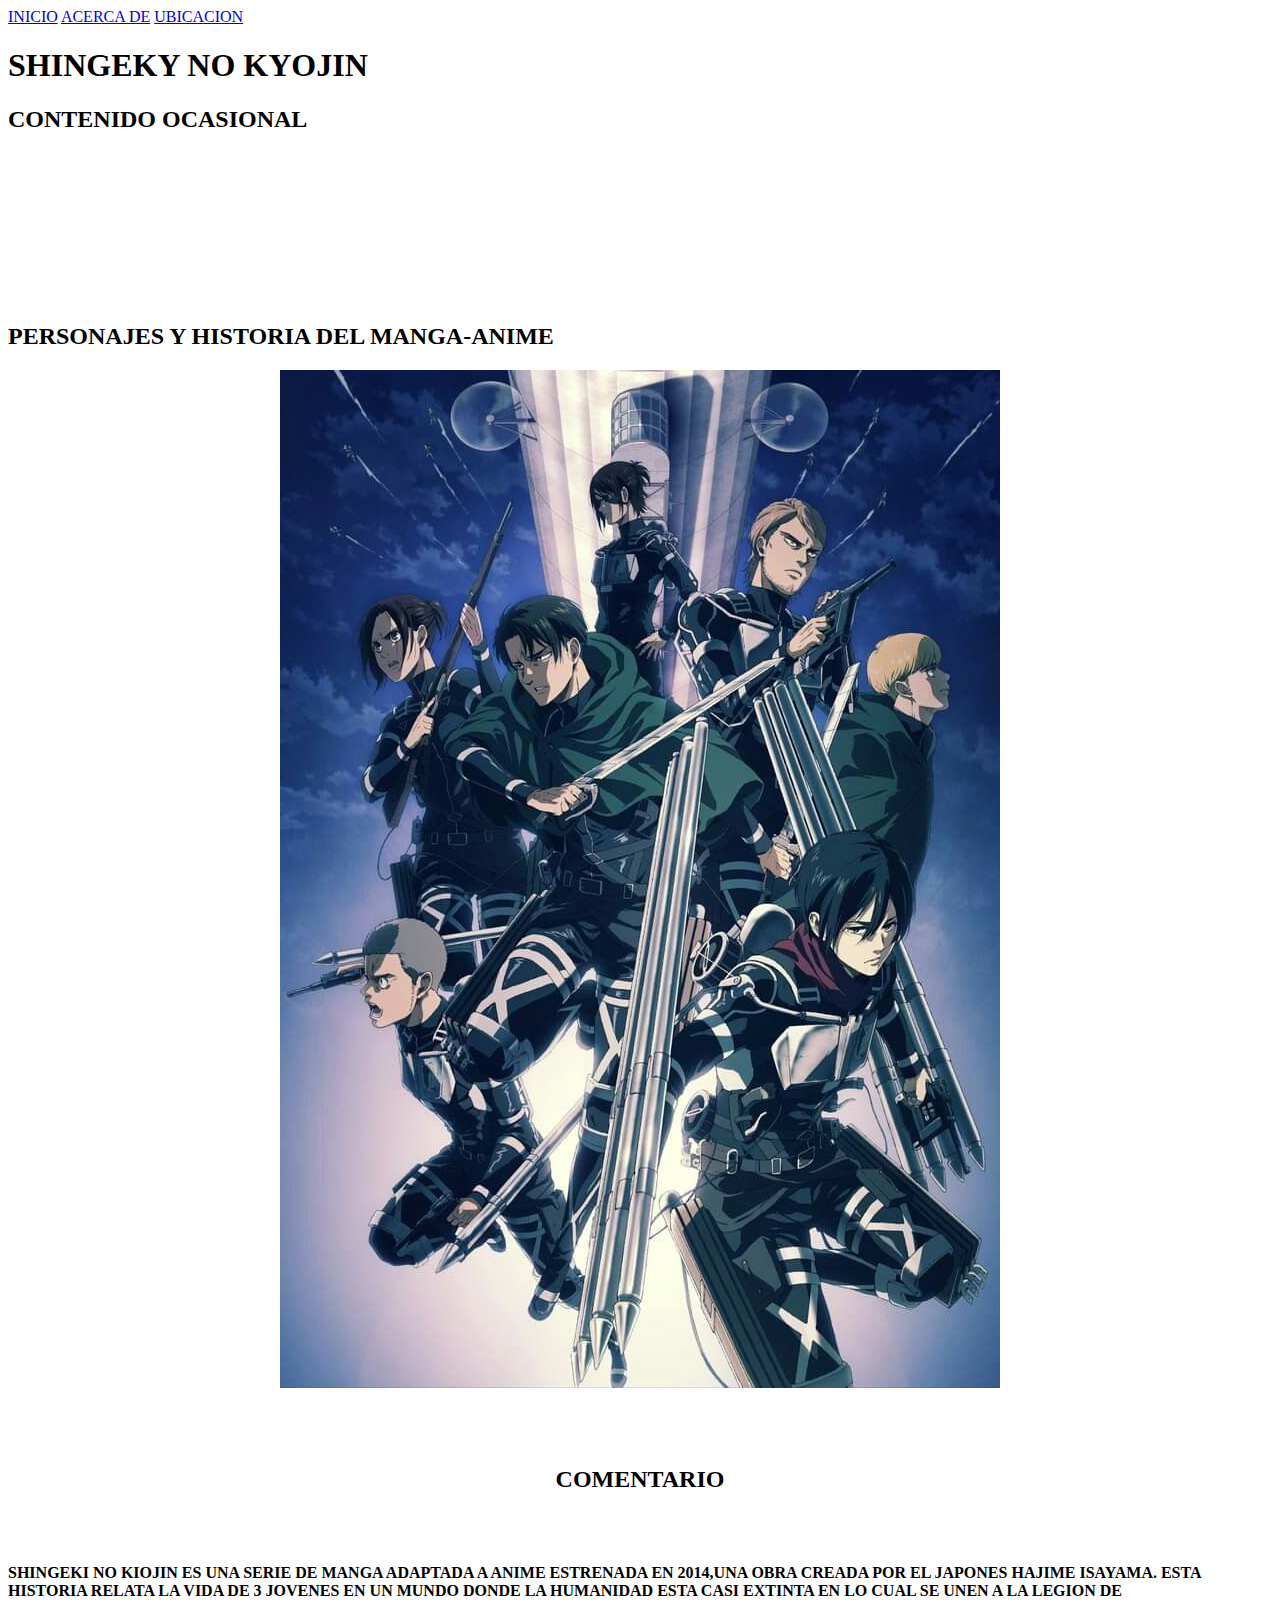
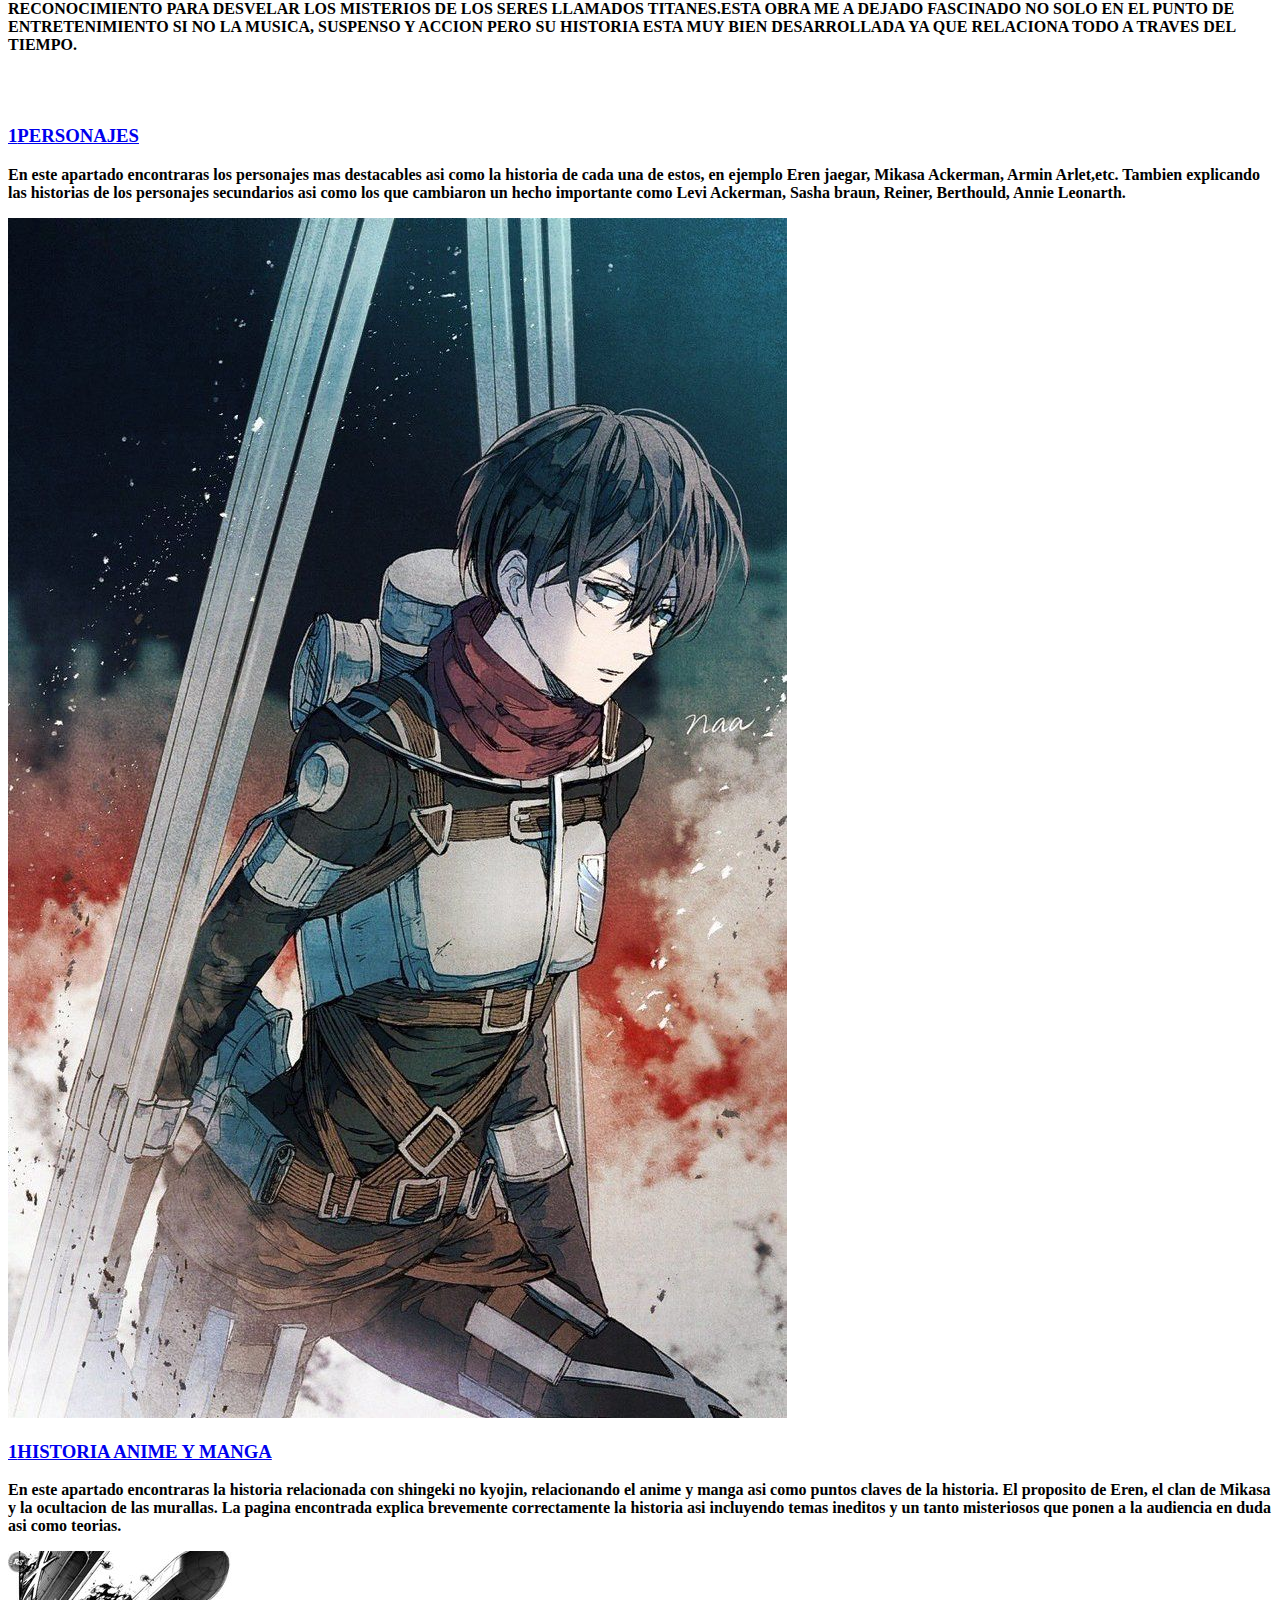
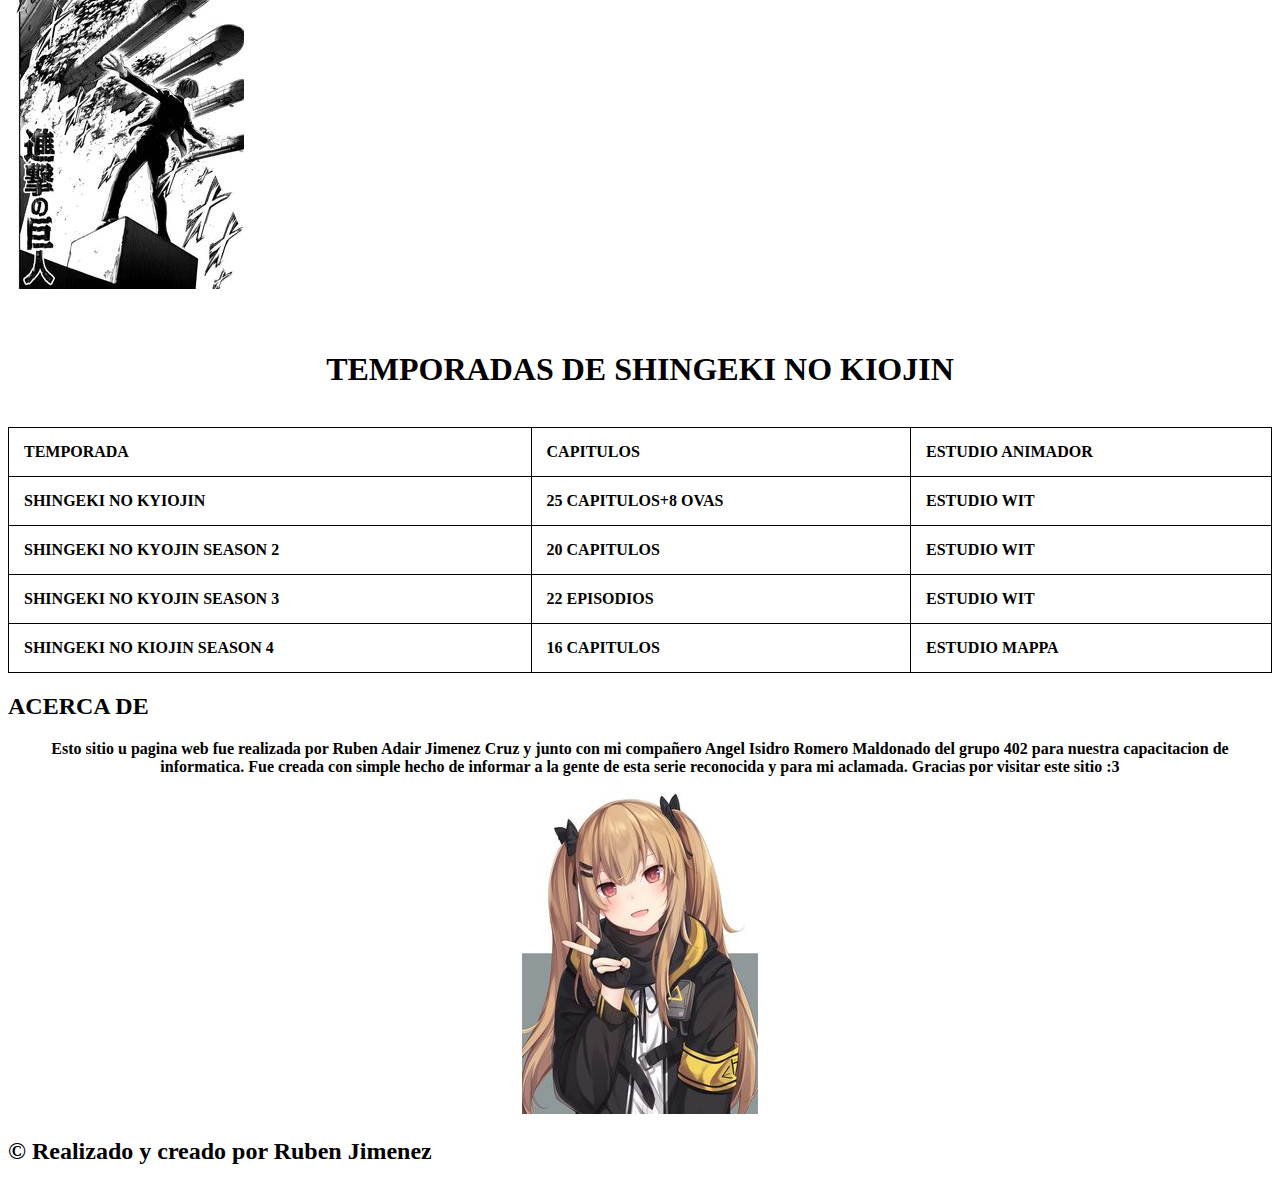
==== index.html @ 1b0dcb82 "Add files via upload" ====
<!DOCTYPE html>
<html lang="es">
<head>
    <meta charset="UTF-8">
    <meta http-equiv="X-UA-Compatible" content="IE=edge">
    <meta name="viewport" content="width=device-width, initial-scale=1.0">
    <title>Shingeky No Kyiojin</title>
    <link rel="shortcut icon" href="img/ASUKA.png" type="image/x-icon">
    <link rel="stylesheet" href="Css/estilos.css">
</head>
<style type="text/css">
table,th, td{
    border: 1px solid black;
    border-collapse: collapse;
}
</style>
<style type="text/css">

 table,th,td{
    padding: 15px;
}
</style>
<style type="text/css">
th{
    text-align: left;

}

</style>










<body>
    <header>
<nav>
 <a href="#">INICIO</a>
<a href="#ACERCA DE">ACERCA DE</a>
<a href="#">UBICACION</a>
</nav>
    <section class="textos-header">
        <h1>  SHINGEKY NO KYOJIN </h1>
         <H2><b> CONTENIDO OCASIONAL</b>  </H2>
     </section>
     <div class="WAVE" style="height: 150px; overflow: hidden;" ><svg viewBox="0 0 500 150" preserveAspectRatio="none" style="height: 100%; width: 100%;"><path d="M0.00,49.98 C143.62,106.08 324.77,-52.78 500.00,49.98 L500.00,150.00 L0.00,150.00 Z" style="stroke: none; fill: hsla(0, 0%, 100%, 0.966);"></path></svg></div>
</header>
<main>
    <section class=" contenedor sobre-nosotros">
        <h2 class="titulo">PERSONAJES Y HISTORIA DEL MANGA-ANIME</h2>
        <div class="contenedor-sobre-nosotros"></div>
        <center><img src="img/Shingeki no Kyojin 4.jpeg" alt="" class="imagen-about-us"></center>
        <div class="contenidos-textos">
        <br>
        <br>
        <br>
        <center><h2>COMENTARIO</h2></center>
        <br>
        <br>
<p> <b>SHINGEKI NO KIOJIN ES UNA SERIE DE MANGA ADAPTADA A ANIME ESTRENADA EN 2014,UNA OBRA CREADA POR EL JAPONES HAJIME ISAYAMA. ESTA HISTORIA RELATA LA VIDA DE 3 JOVENES EN UN MUNDO DONDE LA HUMANIDAD ESTA CASI EXTINTA EN LO CUAL SE UNEN A LA LEGION DE RECONOCIMIENTO PARA DESVELAR LOS MISTERIOS DE LOS SERES LLAMADOS TITANES.ESTA OBRA ME A DEJADO FASCINADO NO SOLO EN EL PUNTO DE ENTRETENIMIENTO SI NO LA MUSICA, SUSPENSO Y ACCION PERO SU HISTORIA ESTA MUY BIEN DESARROLLADA YA QUE RELACIONA TODO A TRAVES DEL TIEMPO.</b> </p>
<br>
<br>
<a href="https://shingeki-no-kyojin.fandom.com/es/wiki/Categor%C3%ADa:personajes">
                <h3 ><span>1</span>PERSONAJES</h3></a>
              <P><b>En este apartado encontraras los personajes mas destacables asi como la historia de cada una de estos, en ejemplo Eren jaegar, Mikasa Ackerman, Armin Arlet,etc. Tambien explicando las historias de los personajes secundarios asi como los que cambiaron un hecho importante como Levi Ackerman, Sasha braun, Reiner, Berthould, Annie Leonarth.</b></P>
            <img src="img/なぁ on Twitter.jpeg" alt="">
            
            <a href="https://tupersonajefavorito.com/c-comiquitas-japonesas-anime/shingeki-no-kyojin/">
            <h3><span>1</span>HISTORIA ANIME Y MANGA</h3> </a>
            <P> <b>  En este apartado encontraras la historia relacionada con shingeki no kyojin, relacionando el anime y manga asi como puntos claves de la historia. El proposito de Eren, el clan de Mikasa y la ocultacion de las murallas. La pagina encontrada explica brevemente correctamente la historia asi incluyendo temas ineditos y un tanto misteriosos que ponen a la audiencia en duda asi como teorias.  </P>
            <img src="img/SHIGEKY MANGA.jpg" alt="">
            <img src="" alt=""> 
        </div>
        <br>
        <br>
   <center><H1>TEMPORADAS DE SHINGEKI NO KIOJIN </H1></center>
   <br>
   <table style="width: 100%;" id="table">
<th>
TEMPORADA
</th>
<th>
CAPITULOS
</th>
<th>
ESTUDIO ANIMADOR
</th>
<tr>
<td>SHINGEKI NO KYIOJIN</td>
<td>25 CAPITULOS+8 OVAS</td>
<td>ESTUDIO WIT </td>
</tr>
<td>SHINGEKI NO KYOJIN SEASON 2</td>
<td>20 CAPITULOS</td>
<td>ESTUDIO WIT </td>
<tr>
<td>SHINGEKI NO KYOJIN SEASON 3</td>
<td>22 EPISODIOS</td>
<td>ESTUDIO WIT</td>
</tr>
<td>SHINGEKI NO KIOJIN SEASON 4</td>
<td>16 CAPITULOS</td>
<td>ESTUDIO MAPPA</td>


 </table>
          
  
        <div class="contenedor">
           </a> <h2 class="titulo">ACERCA DE</h2></a>
                   <center> <h3 id= "ACERCA DE"></h3></center>
                    <center>
                    <p>Esto sitio u pagina web fue realizada por Ruben Adair Jimenez Cruz y junto con mi compañero Angel Isidro Romero Maldonado del grupo 402 para nuestra capacitacion de informatica. Fue creada con simple hecho de informar a la gente de esta serie reconocida y para mi aclamada. Gracias por visitar este sitio :3 </p> </div></center>
                    <center><img src="img/mona china.jpg" alt=""></center>
                </div>
            </div>
        </div>

    </section>
</main>
<footer>
     <h2 class="TITULO FINAL">&copy; Realizado y creado por Ruben Jimenez</h2>
</footer>
</body>
</html>
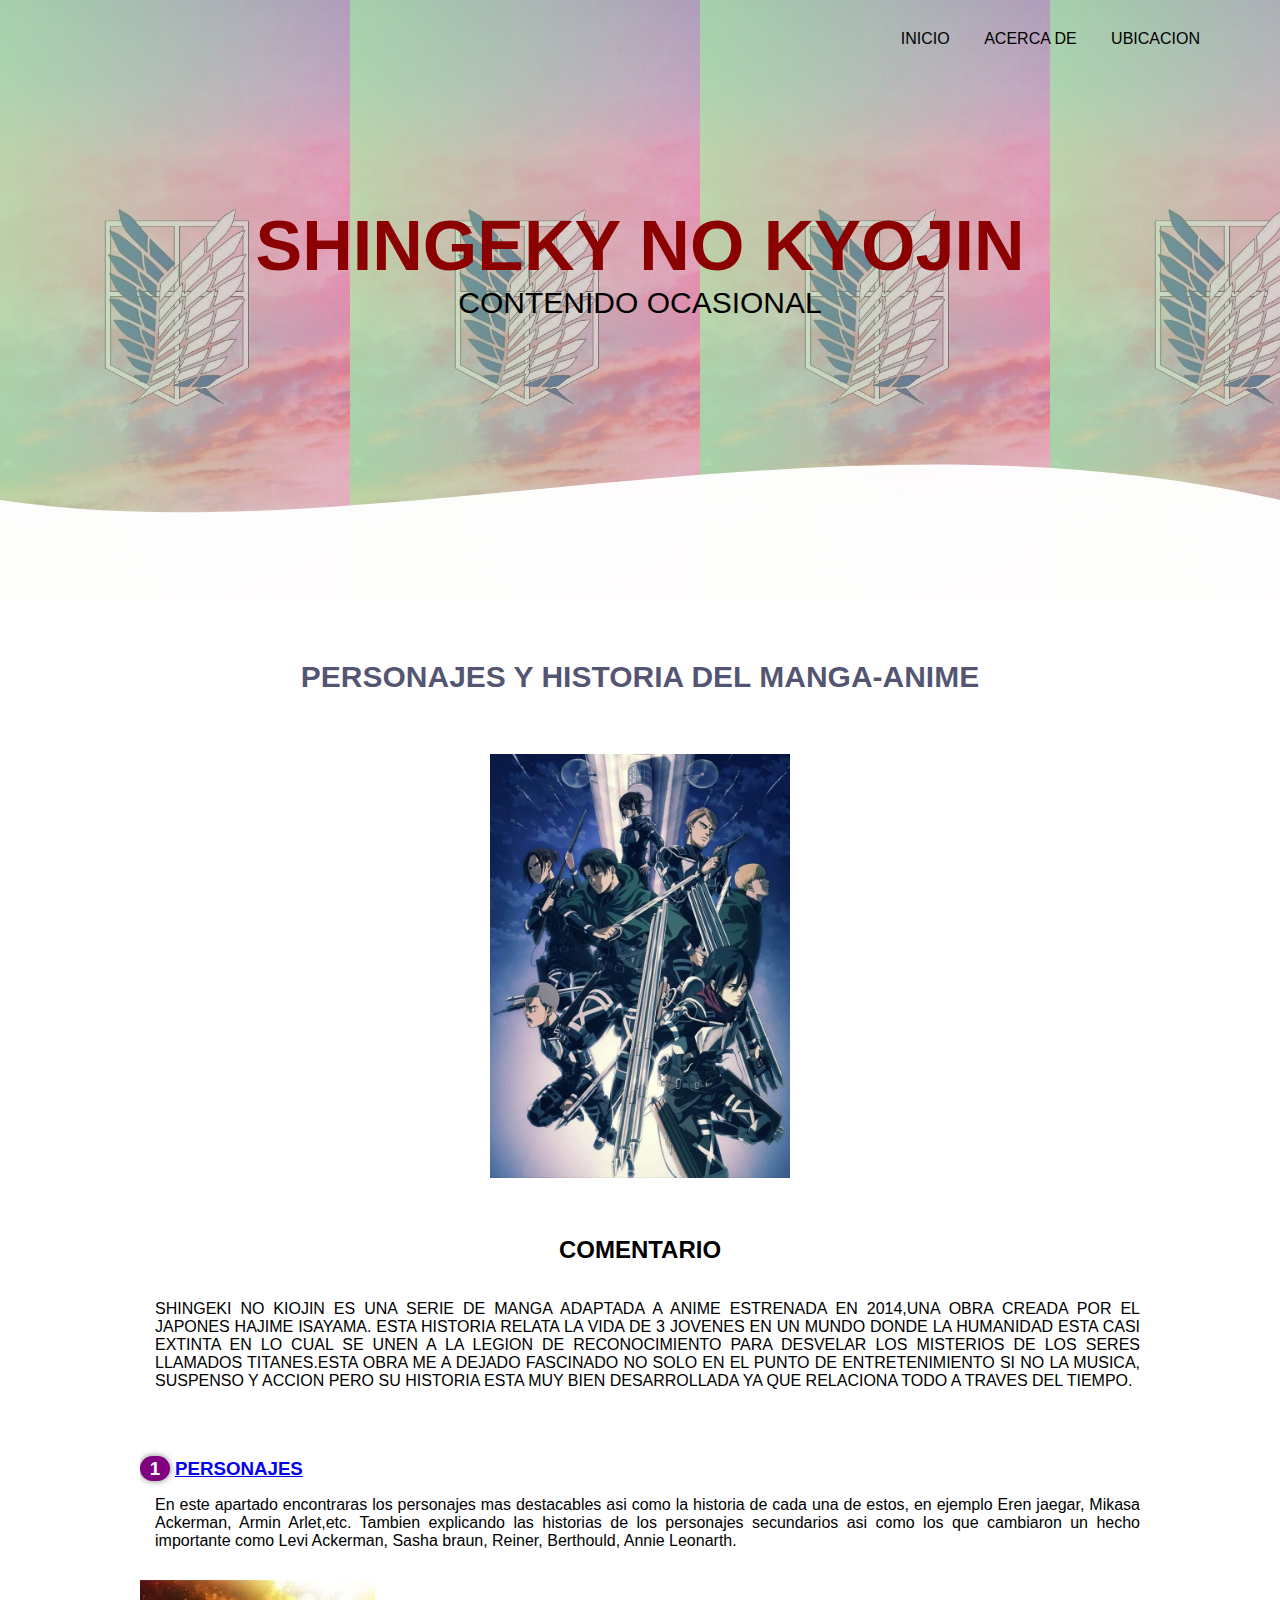
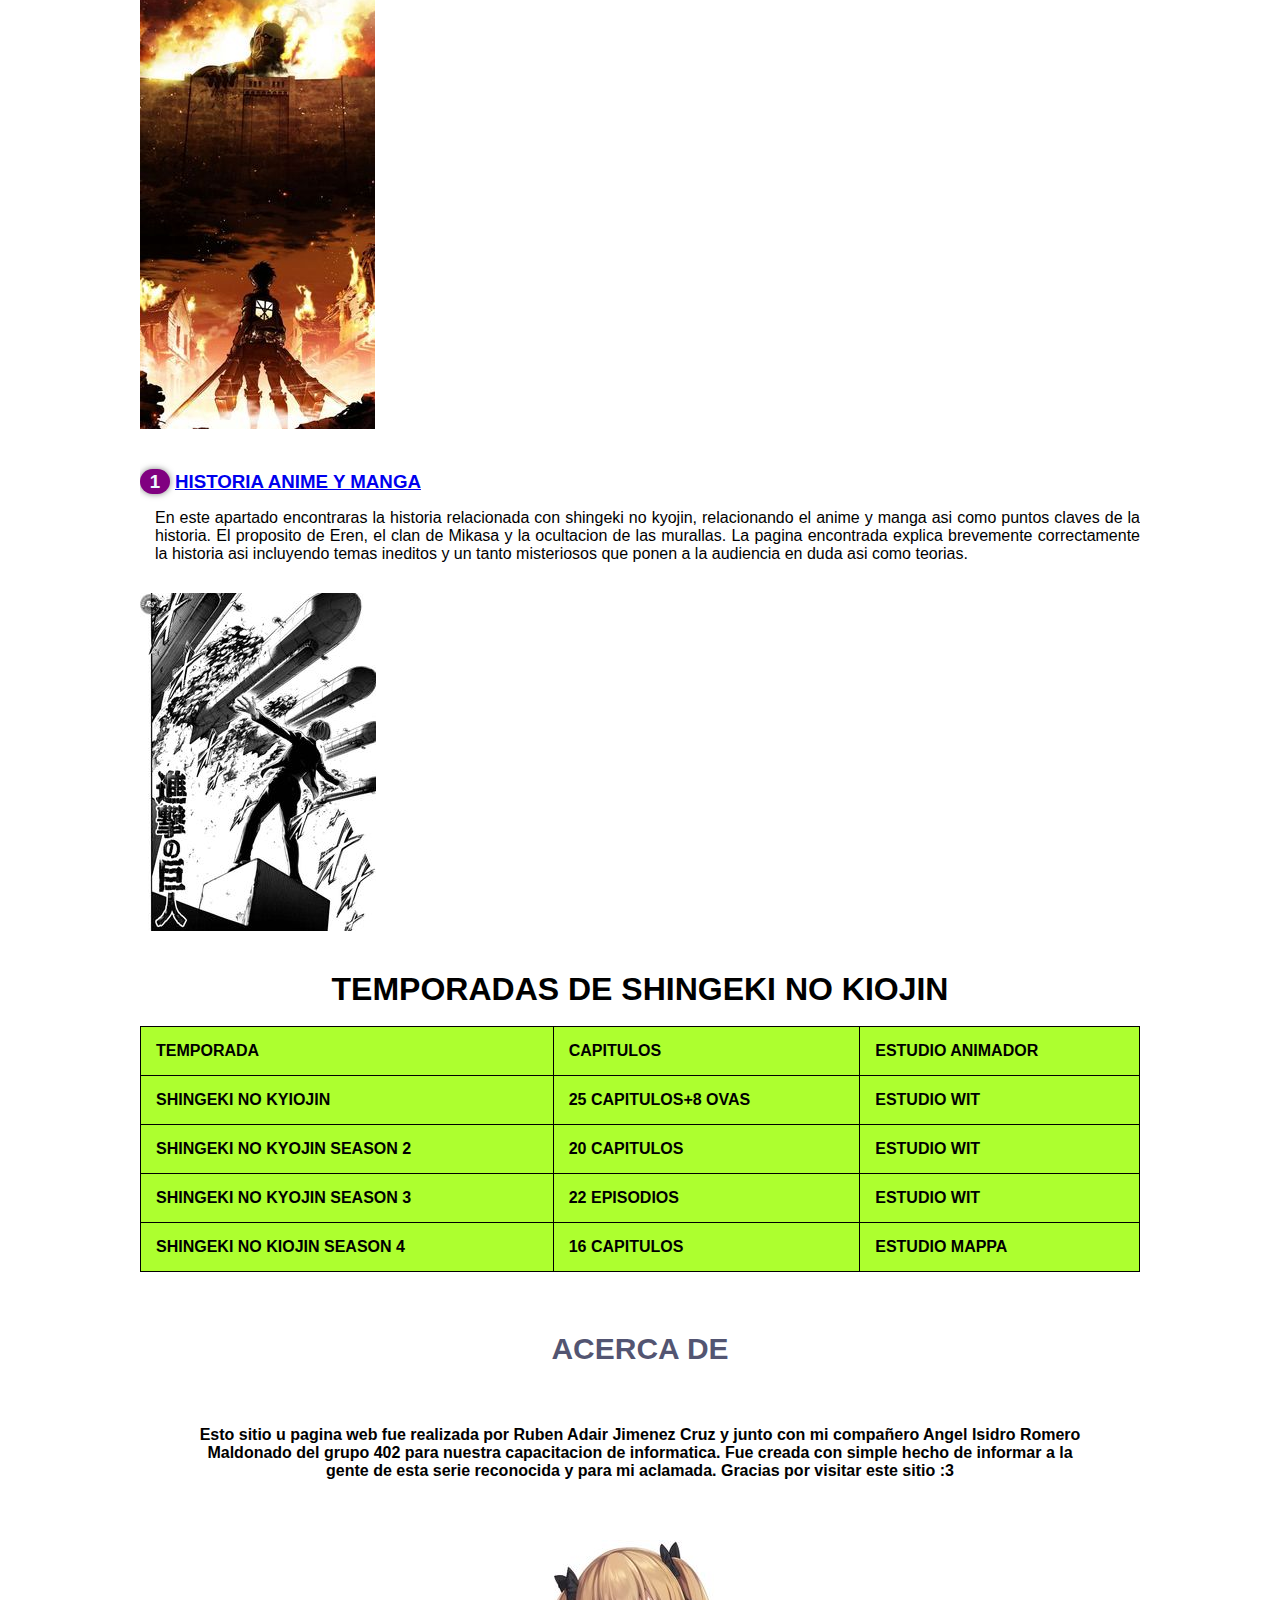
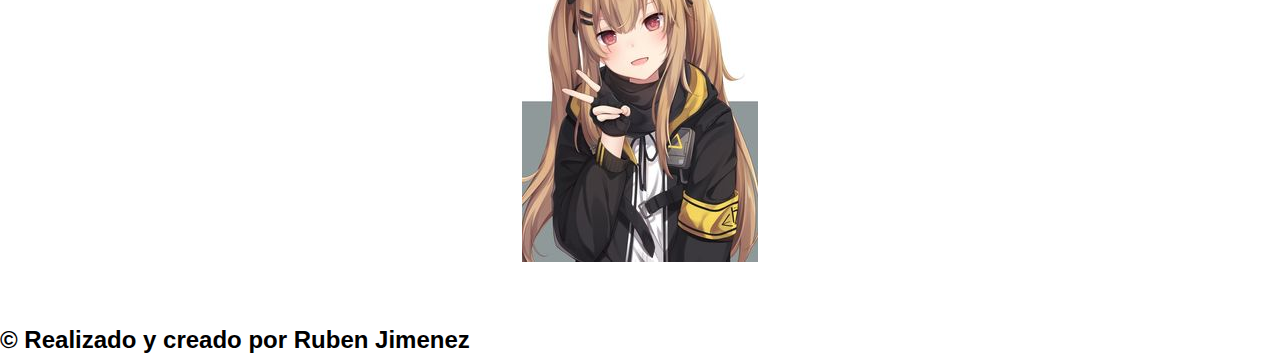
==== commit 988826f2: "Add files via upload" ====
--- a/index.html
+++ b/index.html
@@ -68,7 +68,10 @@
 <a href="https://shingeki-no-kyojin.fandom.com/es/wiki/Categor%C3%ADa:personajes">
                 <h3 ><span>1</span>PERSONAJES</h3></a>
               <P><b>En este apartado encontraras los personajes mas destacables asi como la historia de cada una de estos, en ejemplo Eren jaegar, Mikasa Ackerman, Armin Arlet,etc. Tambien explicando las historias de los personajes secundarios asi como los que cambiaron un hecho importante como Levi Ackerman, Sasha braun, Reiner, Berthould, Annie Leonarth.</b></P>
-            <img src="img/なぁ on Twitter.jpeg" alt="">
+            <img src="img/SHINGEKY RANMA.jpg" alt="">
+            <br>
+            <br>
+            <br>
             
             <a href="https://tupersonajefavorito.com/c-comiquitas-japonesas-anime/shingeki-no-kyojin/">
             <h3><span>1</span>HISTORIA ANIME Y MANGA</h3> </a>
@@ -113,7 +116,7 @@
   
         <div class="contenedor">
            </a> <h2 class="titulo">ACERCA DE</h2></a>
-                   <center> <h3 id= "ACERCA DE"></h3></center>
+                <h3 id="ACERCA DE"></h3>
                     <center>
                     <p>Esto sitio u pagina web fue realizada por Ruben Adair Jimenez Cruz y junto con mi compañero Angel Isidro Romero Maldonado del grupo 402 para nuestra capacitacion de informatica. Fue creada con simple hecho de informar a la gente de esta serie reconocida y para mi aclamada. Gracias por visitar este sitio :3 </p> </div></center>
                     <center><img src="img/mona china.jpg" alt=""></center>
--- a/Css/estilos.css
+++ b/Css/estilos.css
@@ -0,0 +1,167 @@
+*
+
+
+
+{
+   margin:0;
+   padding:0;
+   box-sizing: border-box;
+}
+body{
+  font-family:Arial;
+  
+}
+
+.contenedor{
+  padding: 60px 0;
+  width: 90%;
+max-width: 1000px;
+margin: auto;
+overflow: hidden;
+}
+.titulo{
+  color: rgba(5, 8, 51, 0.699);
+  font-size: 30px;
+  text-align: center;
+  margin-bottom: 60px;
+
+  
+}
+header{
+  width: 100%;
+  height: 600px;
+  background: hsla(240, 45%, 60%, 0.699);  /* fallback for old browsers */
+background: -webkit-linear-gradient(to right, hsla(308, 33%, 61%, 0.74), hsla(202, 75%, 65%, 0.781)),url(../img/Obrazki\ Z\ Anime.jpeg);/* W3C, IE 10+/ Edge, Firefox 16+, Chrome 26+, Opera 12+, Safari 7+ */
+background: linear-gradient(to right, hsla(113, 45%, 74%, 0.726), #c776a570),url(../img/Obrazki\ Z\ Anime.jpeg); /* W3C, IE 10+/ Edge, Firefox 16+, Chrome 26+, Opera 12+, Safari 7+ */
+background-size: 350px;
+background-attachment:fixed;
+position: relative;
+}
+nav{
+  text-align: right;
+  padding: 30px 50px 0 0;
+}
+nav > a{
+  color: black;
+  font-weight: 300;
+  text-decoration:none;
+  margin-right: 30px;
+}
+nav > a:hover{
+  text-decoration:underline;
+}
+header .textos-header{
+  display: flex;
+  height: 430px;
+  width: 100%;
+  align-items: center;
+  justify-content: center;
+  flex-direction: column;
+  text-align: center;
+
+}
+.textos-header h1{
+  font-size: 70px;
+  color:darkred;
+} 
+.textos-header h2{
+  font-size: 30px;
+  font-weight: 300;
+  color:black ;
+
+}
+
+.WAVE{
+  position: absolute;
+  bottom:  0;
+  width: 100%;
+}
+
+/* About us */
+.contenedor-sobre-nosotros{
+  display: flex;
+  justify-content: space-evenly;
+
+}
+.imagen-about-us{
+  width: 30%;
+
+}
+
+.sobre-nosotros .contenido-textos{
+  width: 13%;
+
+}
+
+.contenidos-textos h3{
+  margin-bottom: 15px;
+}
+.contenidos-textos h3 span{
+  background: purple;
+  color: aliceblue;
+  border-radius: 50px;
+  display: inline-block;
+  text-align: center;
+  width: 30px;
+  height: 25px;
+  padding: 2px;
+  box-shadow: 0 0 6px 0 rgba(0, 0,0, .5);
+  margin-right: 5px;
+} 
+.contenidos-textos p{
+  padding: 0px 0px 30px 15px ;
+  font-weight: 300;
+  text-align: justify;
+
+}
+/* GALERY */
+.CruzAzuly la grandeza{
+  background: aliceblue;
+
+}
+.galeria-port{
+  display: flex;
+  justify-content: space-evenly;
+  flex-wrap: wrap;
+
+}
+.imagen-port{
+  width: 24%;
+  margin-bottom: 10px;
+  height: 200px;
+  overflow:hidden;
+  position: relative;
+  cursor: pointer;
+
+
+}
+.imagen-port > img{
+  width: 100%;
+  height: 100%;
+  object-fit: cover;
+  display: block;
+  
+}
+.hover-galeria{
+  position: absolute;
+  width: 100%;
+  height: 100%;
+  top: 0;
+  transform: scale(0);
+  background: hsl(273, 91%,27%,0.7);
+  transition: transform .5s;
+  display: flex;
+  justify-content: center;
+  align-items: center;
+  flex-direction: column;
+
+/* vida */
+}
+.cards{
+  display: flex;
+  justify-content: space-evenly;
+}
+table{
+  width: 100%;
+  background-color: greenyellow;
+}